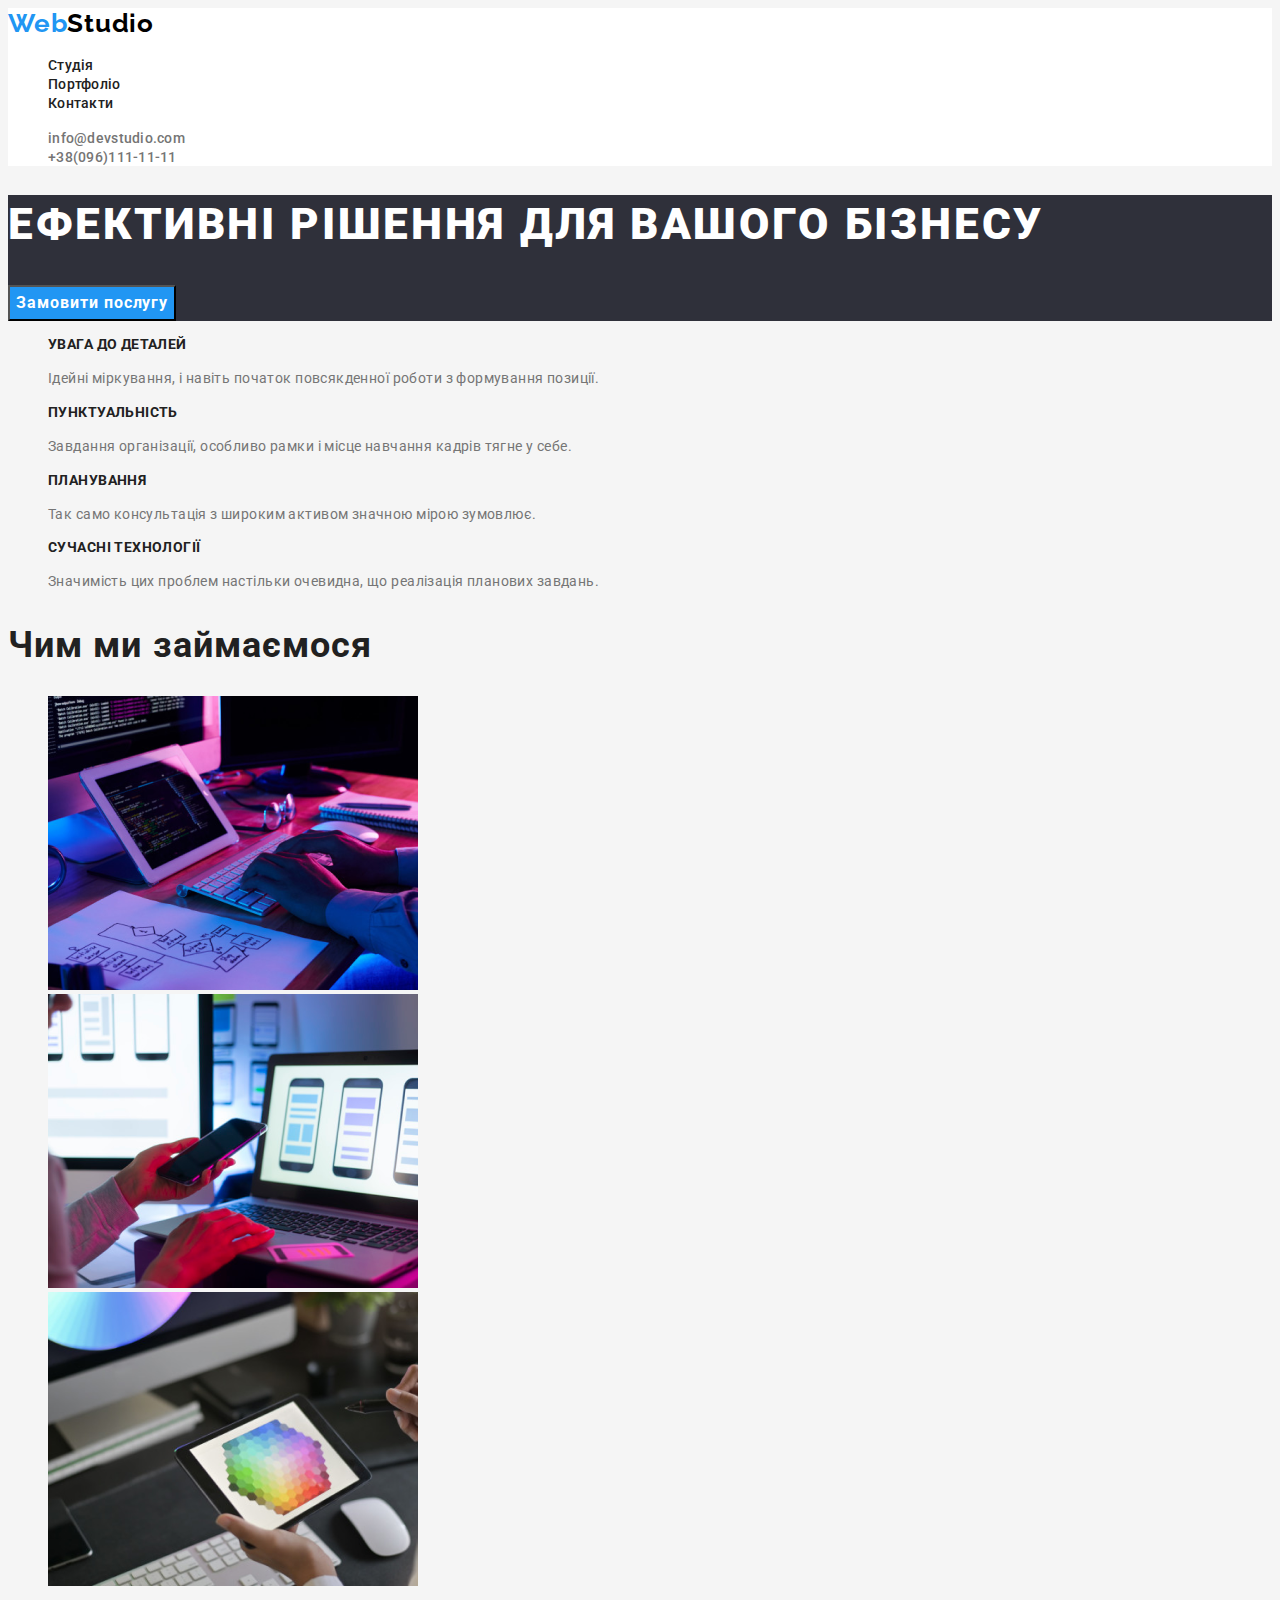
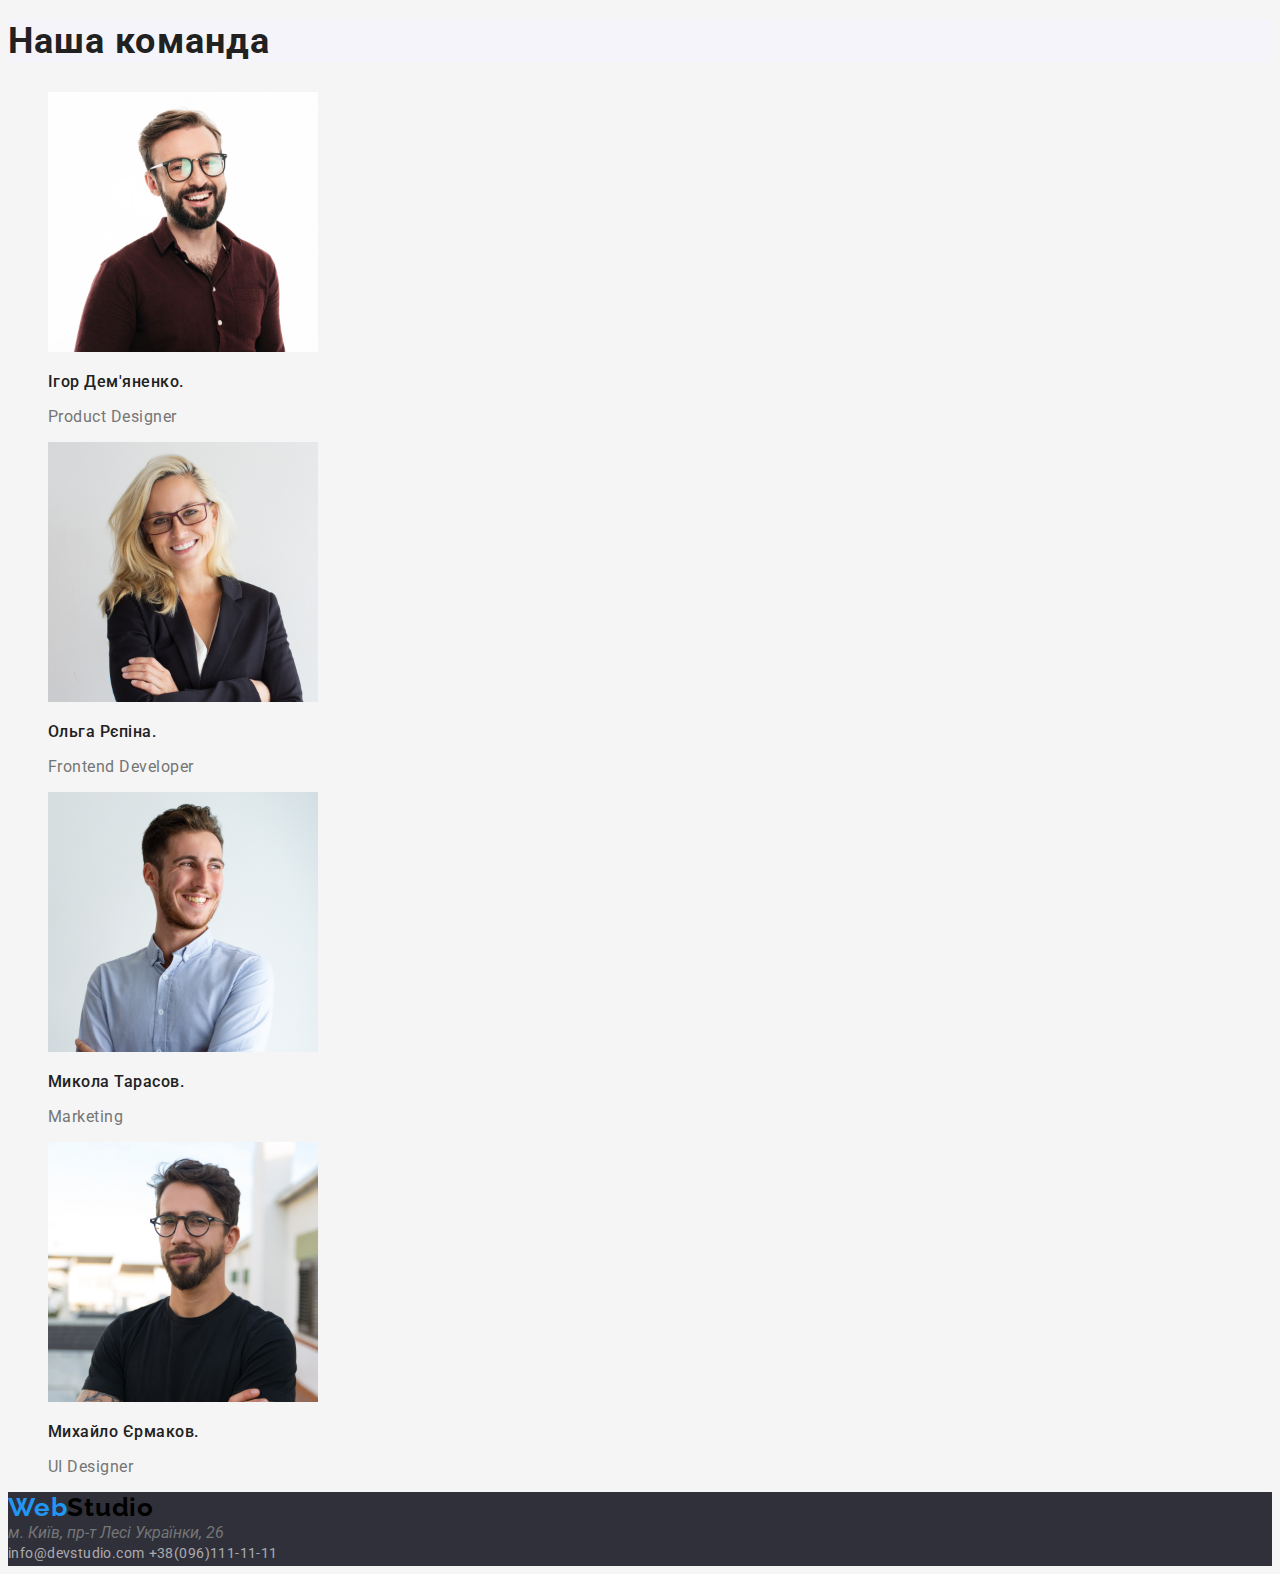
==== index.html @ 114ff6ca "clone goit-markup-hw-02" ====
<!DOCTYPE html> 
<html lang="uk">  
    <head> 
        <meta charset="UTF-8">
        <meta http-equiv="X-UA-Compatible" content="IE=edge">
        <meta name="viewport" content="width=device-width, initial-scale=1.0">
        <title>goit-markup-hw-01</title>
        <link href="https://fonts.googleapis.com/css2?family=Raleway:wght@700&display=swap" rel="stylesheet">
        <link href="https://fonts.googleapis.com/css2?family=Roboto:wght@400;500;700;900&display=swap" rel="stylesheet">
        <link rel="stylesheet" href="./css/styles.css">
    </head>  
    <body>
        <header class="page-header">
            <a class="logo" href="/"> 
                <span class="accent">Web</span>Studio
            </a>

            <nav>
             <ul class="site-nav list">
                <li><a href="./index.html" class="link">Студія</a> </li>
                <li><a href="./portfolio.html" class="link">Портфоліо</a> </li>
                <li><a href="" class="link">Контакти</a> </li>
            </ul>
            </nav>
            <ul class="address list">
                <li><a href="mailto:info@devstudio.com" class="link">info@devstudio.com</a></li>
                <li><a href="tel:+380961111111" class="link">+38(096)111-11-11</a></li>
            </ul>
        </header>
        <main>
            <div>
            <section class="hero">
                <h1 class="hero-title">Ефективні рішення для вашого бізнесу</h1>
                <button class="button" type="button">Замовити послугу</button>
            </section>
            </div>
            <section class="section">
                <ul>
                     <li>
                        <h3 class="section-title">УВАГА ДО ДЕТАЛЕЙ</h3>
                        <p class="section-paragraph">Ідейні міркування, і навіть початок повсякденної роботи з формування позиції.</p>
                    </li>
                    <li>
                        <h3 class="section-title">ПУНКТУАЛЬНІСТЬ</h3>
                        <p class="section-paragraph">Завдання організації, особливо рамки і місце навчання кадрів тягне у себе.</p>
                    </li>
                    <li>
                        <h3 class="section-title">ПЛАНУВАННЯ</h3>
                        <p class="section-paragraph">Так само консультація з широким активом значною мірою зумовлює.</p>
                    </li>
                    <li>
                        <h3 class="section-title">СУЧАСНІ ТЕХНОЛОГІЇ</h3>
                        <p class="section-paragraph">Значимість цих проблем настільки очевидна, що реалізація планових завдань.</p>
                    </li>
                </ul>
                </section>
                <section>
                <h2 class="section-job">Чим ми займаємося</h2>
                <ul>
                    <li>                  
                        <img
                        src="./images/backend.png"
                        alt="робота backend розробника"
                        width="370"
                        />
                    </li>
                    <li>                  
                        <img
                        src="./images/frontend.png"
                        alt="робота frontend розробника"
                        width="370"
                        />
                    </li>
                    <li>                  
                        <img
                        src="./images/Designer.png"
                        alt="робота UI Designer розробника"
                        width="370"
                        />
                    </li>
                </ul>
                </section>
            <section>
                <h2 class="section-team">Наша команда</h2>
                <ul>
                    <li>
                        <img
                        src="./images/photo1.jpg"
                        alt="Ігор Дем'яненко. Product Designer"
                        width="270"
                        />
                        <h3 class="section-name">Ігор Дем'яненко.</h3>
                        <p class="section-profession">Product Designer</p>
                    </li>
                    <li>                    
                        <img
                        src="./images/photo2.jpg"
                        alt="Ольга Рєпіна. Frontend Developer"
                        width="270"
                        />
                        <h3 class="section-name">Ольга Рєпіна.</h3>
                        <p class="section-profession">Frontend Developer</p>                        
                    </li>
                    <li>                        
                        <img
                        src="./images/photo3.jpg"
                        alt="Микола Тарасов. Marketing"
                        width="270"
                        />
                        <h3 class="section-name">Микола Тарасов.</h3>
                        <p class="section-profession">Marketing</p>                        
                    </li>
                    <li>                        
                        <img
                        src="./images/photo4.jpg"
                        alt="Михайло Єрмаков. UI Designer"
                        width="270"
                        />
                        <h3 class="section-name">Михайло Єрмаков.</h3>
                        <p class="section-profession">UI Designer</p>                        
                    </li>
                </ul>
            </section>
        </main>
        <footer>
            <a class="logo" href="/"> 
                <span class="accent">Web</span>Studio
            </a>
            <address class="footer-address">
                м. Київ, пр-т Лесі Українки, 26
            </address>
              <address class="address-email-tel">
                <a href="mailto:info@devstudio.com" class="link">info@devstudio.com</a>
                <a href="tel:+380961111111" class="link">+38(096)111-11-11</a>
              </address>
        </footer>
    </body>
    </html>
---- css/styles.css ----
/* колір фону #F5F5F5!*/
/* header top line bg #FFFFFF! */
/* section bg ефективні рішення #2F303A */
/* section bg наша команда #F5F4FA */
/* футер bg #2F303A */
/* колір основного тексту #757575! */
/*другорядний колір тексту #212121*/
/* акцент #2196F3 */
/* address: телефон і e-mail rgba(255, 255, 255, 0.6) */

:root {
    --primary-background-color: #F5F5F5;
    --primary-white-color: #FFFFFF;
    --primary-text-color: #757575;
    --title-text-color: #212121;
    --accent-color: #2196F3;
    --primary-logo-color: #000000; 
}

body {
    background: var(--primary-background-color);
    color: var(--primary-text-color);
    font-family: Roboto, sans-serif;
}

ul {
    list-style: none;
}

/* HEADER */
.page-header {
    background-color: var(--primary-white-color);
}

.logo {
   text-decoration: none;
   color: var(--primary-logo-color);
   font-family: Raleway, sans-serif; 
   font-weight: 700;
   font-size: 26px;
   line-height: 1.19;
   letter-spacing: 0.03em;
}

.accent {
    color: var(--accent-color);
}

/* Site-nav */
.site-nav a {
    text-decoration: none;
    color: var(--title-text-color);
    font-weight: 500;
    font-size: 14px;
    line-height: 1.14em;
    letter-spacing: 0.02em;
}

.site-nav .link:hover,
.site-nav .link:focus {
    color: var(--accent-color);
}

/* address header*/
.address a {
    text-decoration: none;
    color: var(--primary-text-color);
    font-weight: 500;
    font-size: 14px;
    line-height: 1.14;
    letter-spacing: 0.02em;
}
.address .link:hover,
.address .link:focus {
    color: var(--accent-color);
}

 /*HERO */
.hero {
    background-color: #2F303A;
    color: var(--primary-white-color);
   }

.hero-title {
    text-transform: uppercase;
    font-weight: 900;
    font-size: 44px;
    line-height: 1.36;
    letter-spacing: 0.06em;
}

/* BUTTON */
.button {
    background-color: var(--accent-color);
    color: var(--primary-white-color);
    font-family: inherit;
    font-weight: 700;
    font-size: 16px;
    line-height: 1.88;
    letter-spacing: 0.06em;
}

.section-title {
   color: var(--title-text-color);
   font-family: Roboto;
   font-weight: 700;
   font-size: 14px;
   line-height: 1.14;
   letter-spacing: 0.03em;
}

.section-paragraph {
font-weight: 400;
font-size: 14px;
line-height: 1.71;
letter-spacing: 0.03em;
}

.section-job {
    color: var(--title-text-color);
    background-color: var(--primary-background-color);
    font-weight: 700;
    font-size: 36px;
    line-height: 1.17;
    letter-spacing: 0.03em;
}

.section-team {
background-color: #F5F4FA;
color: var(--title-text-color);
font-weight: 700;
font-size: 36px;
line-height: 1.17;
letter-spacing: 0.03em;
}

.section-name {
color: var(--title-text-color);
font-weight: 500;
font-size: 16px;
line-height: 1.19;
letter-spacing: 0.03em;
}

.section-profession {
font-weight: 400;
font-size: 16px;
line-height: 1.19;
letter-spacing: 0.03em;
}

/* footer*/
footer {
    background-color: #2F303A;
}

.logo-footer {
text-decoration: none;
color: var(--primary-white-color);
font-family: 'Raleway';
font-style: normal;
font-weight: 700;
font-size: 26px;
line-height: 1.19;
letter-spacing: 0.03em;
}

.address-footer {
text-decoration: none;
color: var(--primary-white-color);
font-family: 'Roboto';
font-style: normal;
font-weight: 400;
font-size: 14px;
line-height: 1.71;
letter-spacing: 0.03em;
}

.address-email-tel a {
color: rgba(255, 255, 255, 0.6);
text-decoration: none;
font-family: 'Roboto';
font-style: normal;
font-weight: 400;
font-size: 14px;
line-height: 1.71;
letter-spacing: 0.03em;
}



.address-email-tel .link:hover,
.address-email-tel .link:focus {
    color: var(--accent-color);
}

button {
color: var(--title-text-color);
font-family: 'Roboto';
font-style: normal;
font-weight: 500;
font-size: 16px;
line-height: 1.62;
letter-spacing: 0.03em;
}

.filter .link:hover,
.filter .link:focus {
    background-color: var(--accent-color);
    color: var(--primary-white-color);
}

.pages-name {
color: var(--title-text-color);
font-weight: 700;
font-size: 18px;
line-height: 2;
letter-spacing: 0.06em;
}

.pages-info {
font-weight: 400;
font-size: 16px;
line-height: 1.88;
letter-spacing: 0.03em;
}
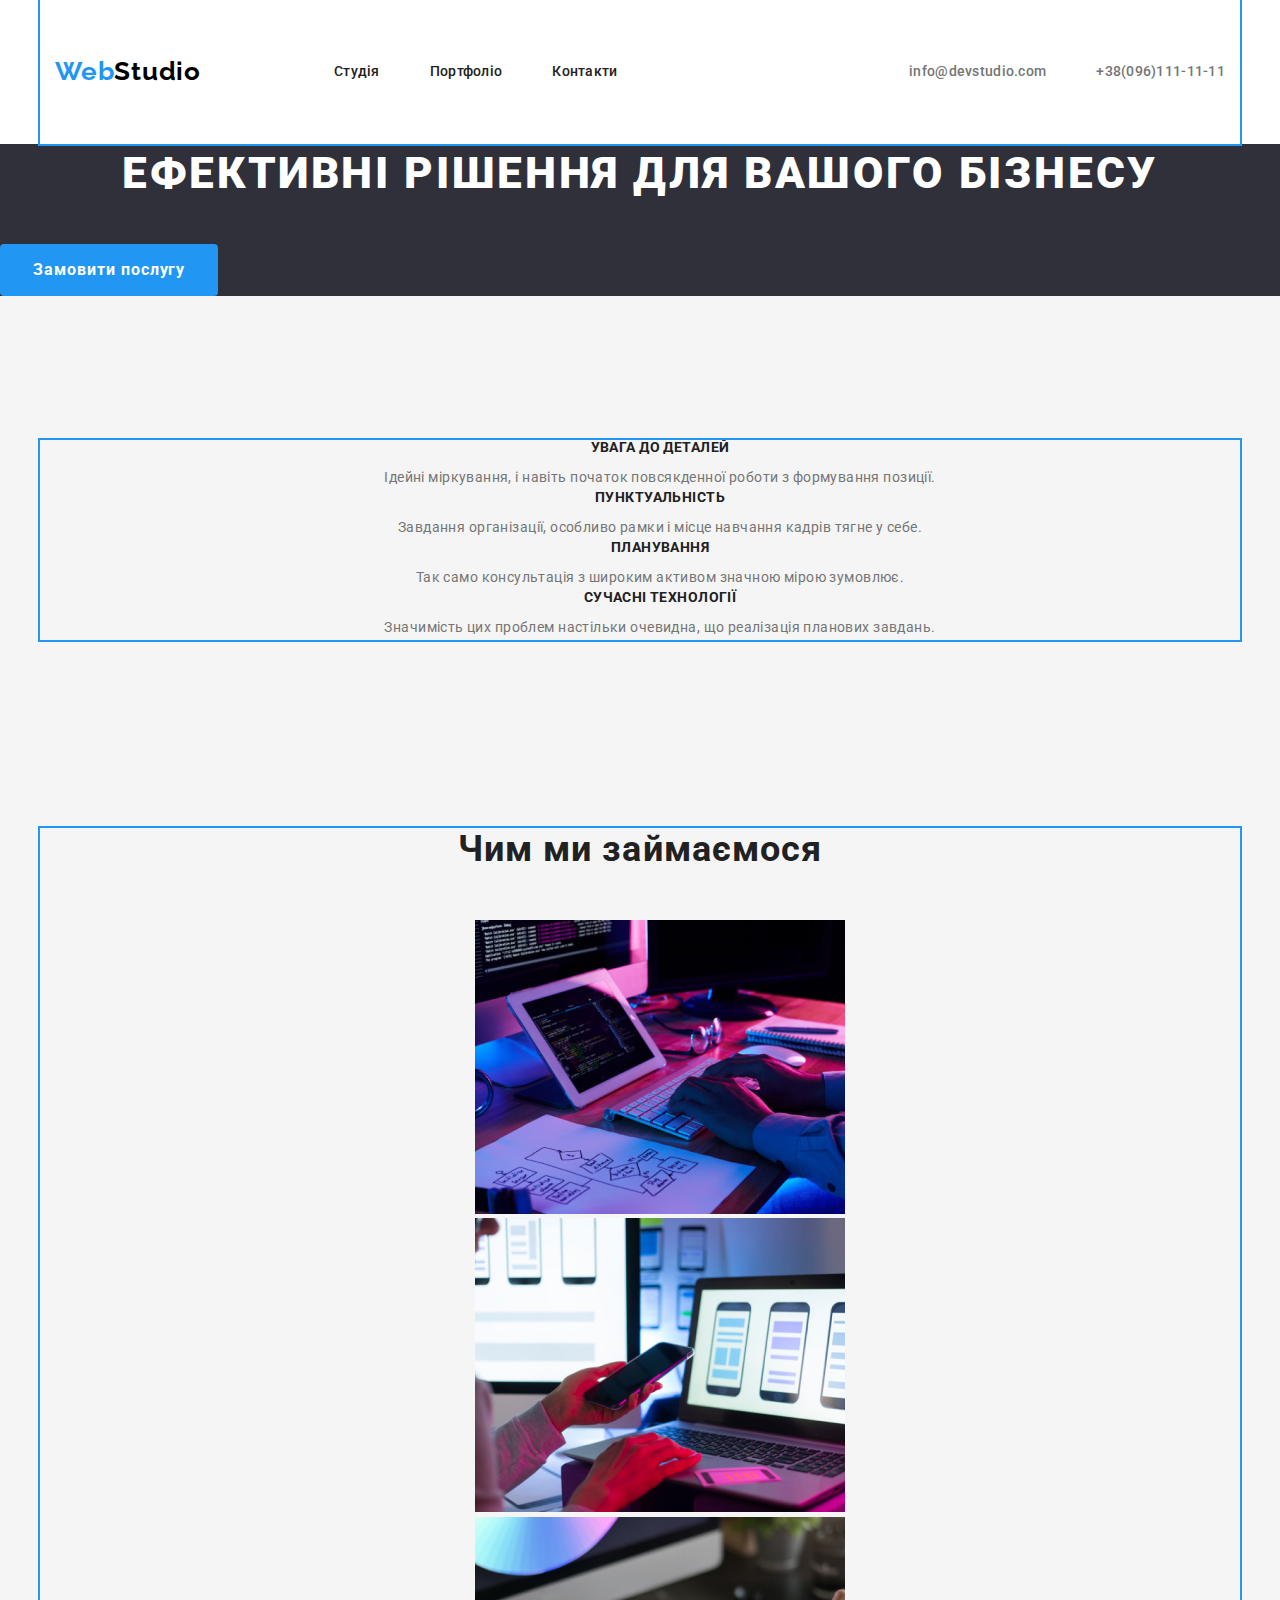
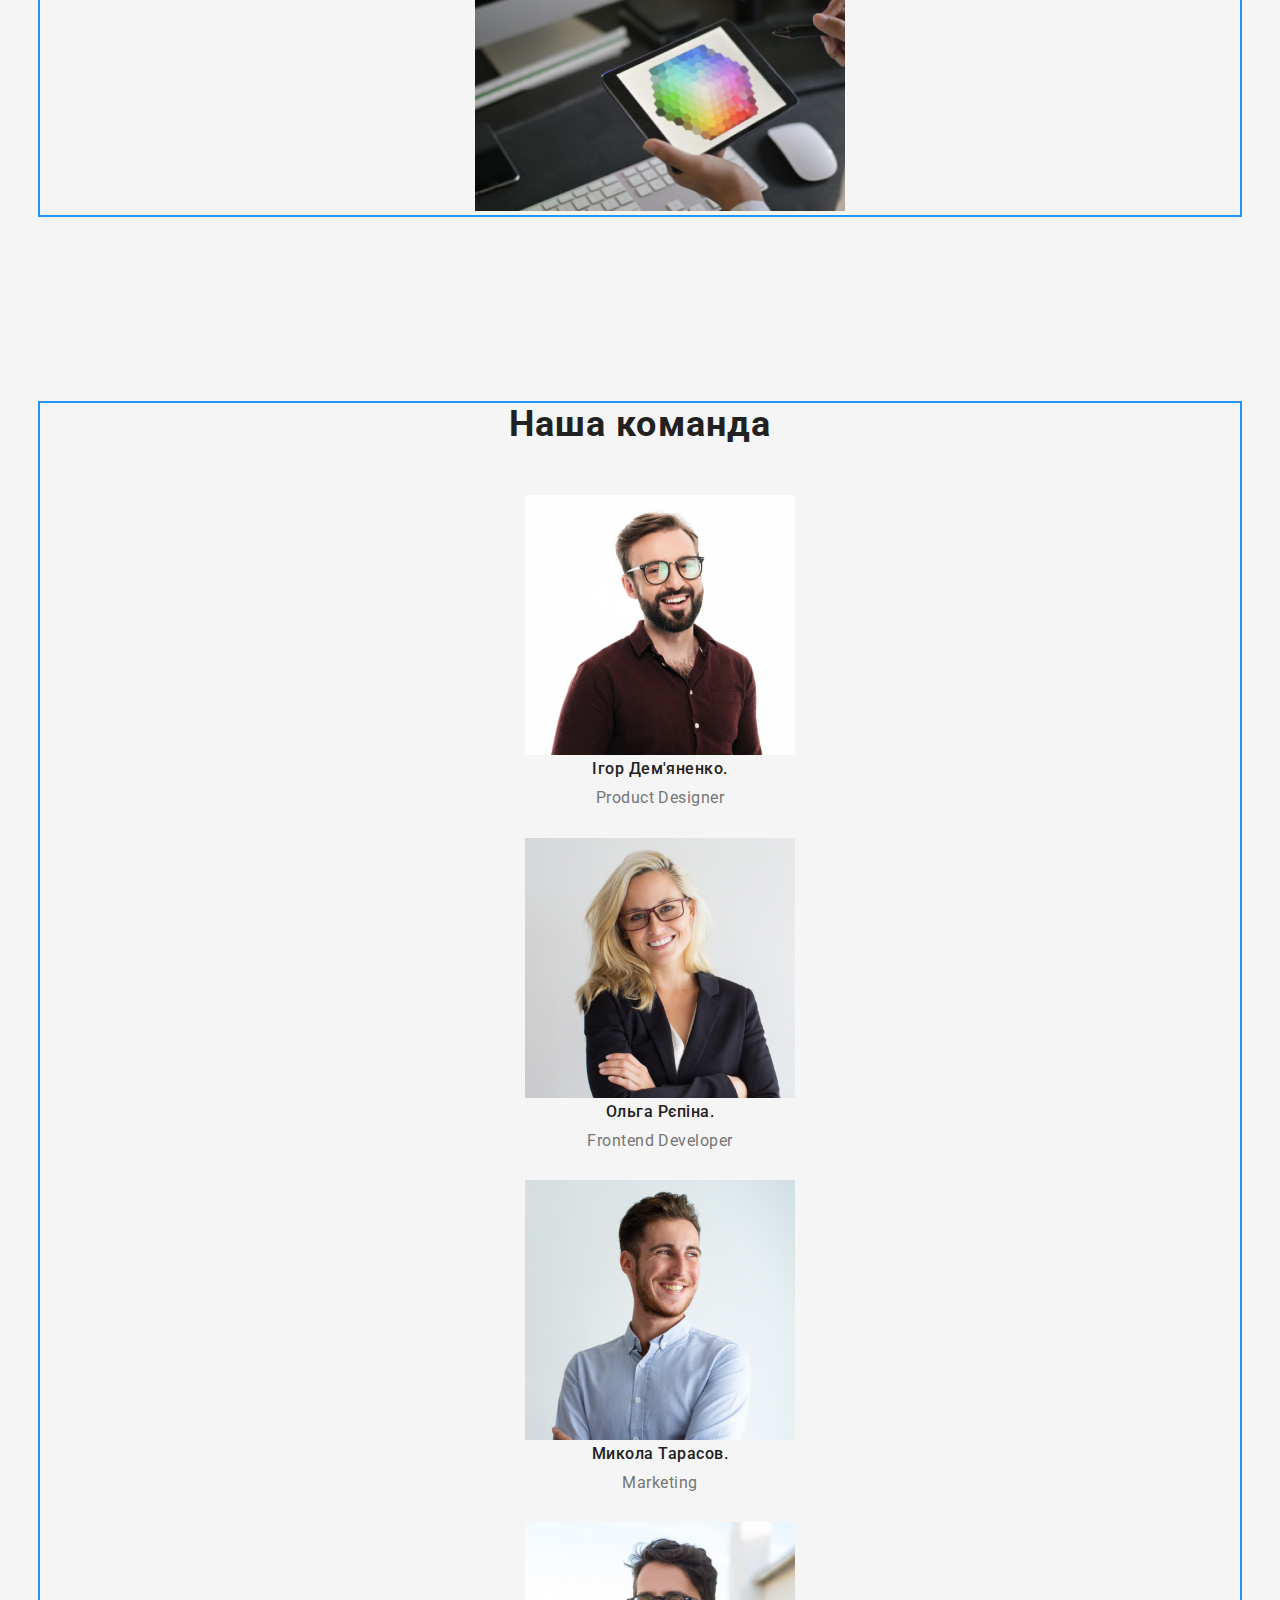
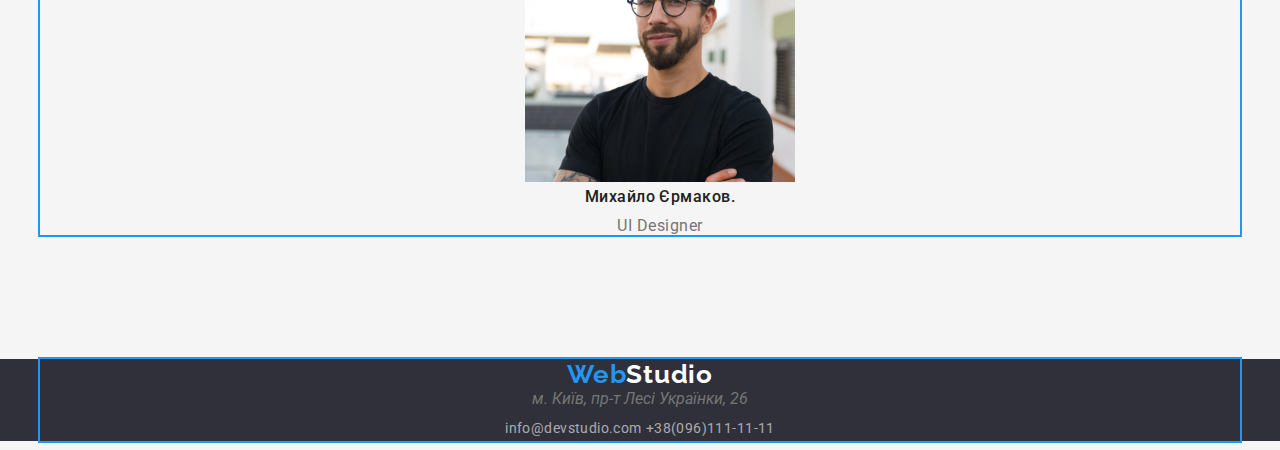
==== commit 7b19a35f: "flex" ====
--- a/index.html
+++ b/index.html
@@ -5,36 +5,39 @@
         <meta http-equiv="X-UA-Compatible" content="IE=edge">
         <meta name="viewport" content="width=device-width, initial-scale=1.0">
         <title>goit-markup-hw-01</title>
-        <link href="https://fonts.googleapis.com/css2?family=Raleway:wght@700&display=swap" rel="stylesheet">
-        <link href="https://fonts.googleapis.com/css2?family=Roboto:wght@400;500;700;900&display=swap" rel="stylesheet">
-        <link rel="stylesheet" href="./css/styles.css">
+        <link href="https://fonts.googleapis.com/css2?family=Raleway:wght@700&display=swap" rel="stylesheet" />
+        <link href="https://fonts.googleapis.com/css2?family=Roboto:wght@400;500;700;900&display=swap" rel="stylesheet" />
+        <link href="https://cdnjs.cloudflare.com/ajax/libs/modern-normalize/1.1.0/modern-normalize.min.css" rel="stylesheet" />
+        <link rel="stylesheet" href="./css/styles.css" />
     </head>  
     <body>
         <header class="page-header">
-            <a class="logo" href="/"> 
+            <div class="conteiner main-nav">
+            <a class="logo-header" href="/"> 
                 <span class="accent">Web</span>Studio
             </a>
-
             <nav>
              <ul class="site-nav list">
-                <li><a href="./index.html" class="link">Студія</a> </li>
-                <li><a href="./portfolio.html" class="link">Портфоліо</a> </li>
-                <li><a href="" class="link">Контакти</a> </li>
+                <li class="item"><a href="./index.html" class="link">Студія</a> </li>
+                <li class="item"><a href="./portfolio.html" class="link">Портфоліо</a> </li>
+                <li class="item"><a href="" class="link">Контакти</a> </li>
             </ul>
             </nav>
             <ul class="address list">
-                <li><a href="mailto:info@devstudio.com" class="link">info@devstudio.com</a></li>
-                <li><a href="tel:+380961111111" class="link">+38(096)111-11-11</a></li>
+                <li class="item"><a href="mailto:info@devstudio.com" class="link">info@devstudio.com</a></li>
+                <li class="item"><a href="tel:+380961111111" class="link">+38(096)111-11-11</a></li>
             </ul>
+            </div>
         </header>
         <main>
-            <div>
-            <section class="hero">
+            <div class="hero">
+            <section>
                 <h1 class="hero-title">Ефективні рішення для вашого бізнесу</h1>
                 <button class="button" type="button">Замовити послугу</button>
             </section>
             </div>
             <section class="section">
+                <div class="conteiner">
                 <ul>
                      <li>
                         <h3 class="section-title">УВАГА ДО ДЕТАЛЕЙ</h3>
@@ -52,11 +55,13 @@
                         <h3 class="section-title">СУЧАСНІ ТЕХНОЛОГІЇ</h3>
                         <p class="section-paragraph">Значимість цих проблем настільки очевидна, що реалізація планових завдань.</p>
                     </li>
+                </div>
                 </ul>
                 </section>
-                <section>
+                <section class="section">
+                <div class="conteiner">
                 <h2 class="section-job">Чим ми займаємося</h2>
-                <ul>
+                <ul class="images list">
                     <li>                  
                         <img
                         src="./images/backend.png"
@@ -79,11 +84,13 @@
                         />
                     </li>
                 </ul>
+                </div>
                 </section>
-            <section>
+            <section class="section">
+                <div class="conteiner">
                 <h2 class="section-team">Наша команда</h2>
-                <ul>
-                    <li>
+                <ul class="photo-list">
+                    <li class="item">
                         <img
                         src="./images/photo1.jpg"
                         alt="Ігор Дем'яненко. Product Designer"
@@ -92,7 +99,7 @@
                         <h3 class="section-name">Ігор Дем'яненко.</h3>
                         <p class="section-profession">Product Designer</p>
                     </li>
-                    <li>                    
+                    <li class="item">                    
                         <img
                         src="./images/photo2.jpg"
                         alt="Ольга Рєпіна. Frontend Developer"
@@ -101,7 +108,7 @@
                         <h3 class="section-name">Ольга Рєпіна.</h3>
                         <p class="section-profession">Frontend Developer</p>                        
                     </li>
-                    <li>                        
+                    <li class="item">                        
                         <img
                         src="./images/photo3.jpg"
                         alt="Микола Тарасов. Marketing"
@@ -110,7 +117,7 @@
                         <h3 class="section-name">Микола Тарасов.</h3>
                         <p class="section-profession">Marketing</p>                        
                     </li>
-                    <li>                        
+                    <li class="item">                        
                         <img
                         src="./images/photo4.jpg"
                         alt="Михайло Єрмаков. UI Designer"
@@ -120,10 +127,12 @@
                         <p class="section-profession">UI Designer</p>                        
                     </li>
                 </ul>
+                </div>
             </section>
         </main>
         <footer>
-            <a class="logo" href="/"> 
+            <div class="conteiner">
+            <a class="logo-footer" href="/"> 
                 <span class="accent">Web</span>Studio
             </a>
             <address class="footer-address">
@@ -133,6 +142,7 @@
                 <a href="mailto:info@devstudio.com" class="link">info@devstudio.com</a>
                 <a href="tel:+380961111111" class="link">+38(096)111-11-11</a>
               </address>
+            </div>
         </footer>
     </body>
     </html>
--- a/css/styles.css
+++ b/css/styles.css
@@ -9,132 +9,232 @@
 /* address: телефон і e-mail rgba(255, 255, 255, 0.6) */
 
 :root {
-    --primary-background-color: #F5F5F5;
-    --primary-white-color: #FFFFFF;
-    --primary-text-color: #757575;
-    --title-text-color: #212121;
-    --accent-color: #2196F3;
-    --primary-logo-color: #000000; 
+--primary-background-color: #F5F5F5;
+--primary-white-color: #FFFFFF;
+--primary-text-color: #757575;
+--title-text-color: #212121;
+--accent-color: #2196F3;
+--primary-logo-color: #000000; 
+}
+
+html {
+box-sizing: border-box;
+}
+
+*,
+*::before,
+*::after {
+box-sizing: inherit;
 }
 
 body {
-    background: var(--primary-background-color);
-    color: var(--primary-text-color);
-    font-family: Roboto, sans-serif;
+background: var(--primary-background-color);
+color: var(--primary-text-color);
+font-family: Roboto, sans-serif;
 }
 
 ul {
     list-style: none;
-}
+    margin-top: 0;
+    margin-bottom: 0;
+    }
+    
+
+.conteiner {
+margin-left: auto;
+margin-right: auto;
+padding-left: 15px;
+padding-right: 15px;
+width: 1200px;
+text-align: center;
+outline: 2px solid #2196F3;
+}
+
 
 /* HEADER */
 .page-header {
-    background-color: var(--primary-white-color);
-}
-
-.logo {
-   text-decoration: none;
-   color: var(--primary-logo-color);
-   font-family: Raleway, sans-serif; 
-   font-weight: 700;
-   font-size: 26px;
-   line-height: 1.19;
-   letter-spacing: 0.03em;
+background-color: var(--primary-white-color);
+}
+
+.logo-header {
+margin-top: 24px;
+margin-bottom: 25px;
+text-decoration: none;
+color: var(--primary-logo-color);
+font-family: Raleway, sans-serif; 
+font-weight: 700;
+font-size: 26px;
+line-height: 1.19;
+letter-spacing: 0.03em;
 }
 
 .accent {
-    color: var(--accent-color);
+color: var(--accent-color);
 }
 
 /* Site-nav */
+
+.site-nav{
+    display: flex;
+    margin-left: 93px;
+}
+
+.site-nav .item:not( :last-child) {
+    margin-right:50px;
+}
+
 .site-nav a {
-    text-decoration: none;
-    color: var(--title-text-color);
-    font-weight: 500;
-    font-size: 14px;
-    line-height: 1.14em;
-    letter-spacing: 0.02em;
+    display:block;
+padding-top: 32px;
+padding-bottom: 32px;
+
+color: var(--title-text-color);
+font-weight: 500;
+font-size: 14px;
+line-height: 1.14em;
+letter-spacing: 0.02em;
+text-decoration: none;
 }
 
 .site-nav .link:hover,
 .site-nav .link:focus {
-    color: var(--accent-color);
-}
+color: var(--accent-color);
+}
+
+.main-nav {
+    display: flex;
+    align-items: center;
+    /*justify-content: space-around;*/
+}
+
 
 /* address header*/
+.address {
+    display:flex;
+    margin-left: auto;
+}
+
+.address .item:not( :last-child) {
+    margin-right:50px;
+}
+
 .address a {
-    text-decoration: none;
-    color: var(--primary-text-color);
-    font-weight: 500;
-    font-size: 14px;
-    line-height: 1.14;
-    letter-spacing: 0.02em;
-}
+    display:block;
+padding-top: 32px;
+padding-bottom: 32px;
+}
+
+.address a {
+margin-top: 32px;
+margin-bottom: 32px;
+text-decoration: none;
+color: var(--primary-text-color);
+font-weight: 500;
+font-size: 14px;
+line-height: 1.14;
+letter-spacing: 0.02em;
+}
+
 .address .link:hover,
 .address .link:focus {
-    color: var(--accent-color);
+color: var(--accent-color);
 }
 
  /*HERO */
 .hero {
-    background-color: #2F303A;
-    color: var(--primary-white-color);
+background-color: #2F303A;
+color: var(--primary-white-color);
+text-align: center;
    }
 
 .hero-title {
-    text-transform: uppercase;
-    font-weight: 900;
-    font-size: 44px;
-    line-height: 1.36;
-    letter-spacing: 0.06em;
-}
+margin-top: 0;
+margin-bottom: 40px;
+text-transform: uppercase;
+font-weight: 900;
+font-size: 44px;
+line-height: 1.36;
+letter-spacing: 0.06em;
+align-items: center;
+text-align: center;
+    /*outline: 2px solid tomato;*/
+   }
 
 /* BUTTON */
 .button {
-    background-color: var(--accent-color);
-    color: var(--primary-white-color);
-    font-family: inherit;
-    font-weight: 700;
-    font-size: 16px;
-    line-height: 1.88;
-    letter-spacing: 0.06em;
-}
+display: flex;
+border: 1px solid transparent;
+border-radius: 4px;
+padding: 10.14px 32.04px;
+min-width: 216px;
+        
+background-color: var(--accent-color);
+color: var(--primary-white-color);
+font-family: inherit;
+font-weight: 700;
+font-size: 16px;
+line-height: 1.88;
+letter-spacing: 0.06em;
+         
+}
+
+.section {
+padding-top: 94px;
+padding-bottom: 94px;
+    }
 
 .section-title {
-   color: var(--title-text-color);
-   font-family: Roboto;
-   font-weight: 700;
-   font-size: 14px;
-   line-height: 1.14;
-   letter-spacing: 0.03em;
-}
+margin-top: 0;
+margin-bottom: 10px;
+color: var(--title-text-color);
+font-family: Roboto;
+font-weight: 700;
+font-size: 14px;
+line-height: 1.14;
+letter-spacing: 0.03em;
+    }
 
 .section-paragraph {
+margin-top: 0;
+margin-bottom: 0;
 font-weight: 400;
 font-size: 14px;
 line-height: 1.71;
 letter-spacing: 0.03em;
-}
+    }
+
 
 .section-job {
-    color: var(--title-text-color);
-    background-color: var(--primary-background-color);
-    font-weight: 700;
-    font-size: 36px;
-    line-height: 1.17;
-    letter-spacing: 0.03em;
-}
-
-.section-team {
-background-color: #F5F4FA;
-color: var(--title-text-color);
+margin-top: 0;
+margin-bottom: 50px;
+color: var(--title-text-color);
+/*background-color: var(--primary-background-color);*/
 font-weight: 700;
 font-size: 36px;
 line-height: 1.17;
 letter-spacing: 0.03em;
+    }
+
+
+.section-team {
+margin-top: 0;
+margin-bottom: 50px;
+/*background-color: #F5F4FA;*/
+color: var(--title-text-color);
+font-weight: 700;
+font-size: 36px;
+line-height: 1.17;
+letter-spacing: 0.03em;
+}
+
+.photo-list > .item{
+margin-top: 0;
+margin-bottom: 30px;
 }
 
 .section-name {
+margin-top: 0;
+margin-bottom: 10px;
 color: var(--title-text-color);
 font-weight: 500;
 font-size: 16px;
@@ -143,6 +243,8 @@
 }
 
 .section-profession {
+margin-top: 0;
+margin-bottom: 30px;
 font-weight: 400;
 font-size: 16px;
 line-height: 1.19;
@@ -151,10 +253,12 @@
 
 /* footer*/
 footer {
-    background-color: #2F303A;
+     background-color: #2F303A;
 }
 
 .logo-footer {
+margin-top: 60px;
+margin-bottom: 20px;
 text-decoration: none;
 color: var(--primary-white-color);
 font-family: 'Raleway';
@@ -165,6 +269,11 @@
 letter-spacing: 0.03em;
 }
 
+address {
+margin-top: 0;
+margin-bottom: 9px;
+}
+
 .address-footer {
 text-decoration: none;
 color: var(--primary-white-color);
@@ -186,7 +295,6 @@
 line-height: 1.71;
 letter-spacing: 0.03em;
 }
-
 
 
 .address-email-tel .link:hover,
@@ -194,7 +302,40 @@
     color: var(--accent-color);
 }
 
+/*Portfolio*/
+
+.section-portfolio{
+    padding-top: 0;
+    padding-bottom: 0;
+}
+
+.filter{
+margin-top: 0;
+margin-bottom: 0;
+background-color: tomato;
+}
+
+.pages{
+    display: flex;
+    flex-wrap: wrap;
+
+margin-top: 0;
+margin-bottom: 0;
+background-color: #2196F3;
+}
+
+.pages .item{
+    width: 370px;
+}
+
+.pages .item:nth-child(3n){
+    /*margin-right: 0;*/
+    margin-left: 0;
+}
+
 button {
+margin-top: 0px;
+margin-bottom: 50px;   
 color: var(--title-text-color);
 font-family: 'Roboto';
 font-style: normal;
@@ -206,11 +347,13 @@
 
 .filter .link:hover,
 .filter .link:focus {
-    background-color: var(--accent-color);
-    color: var(--primary-white-color);
+background-color: var(--accent-color);
+color: var(--primary-white-color);
 }
 
 .pages-name {
+margin-top: 0px;
+margin-bottom: 4px;  
 color: var(--title-text-color);
 font-weight: 700;
 font-size: 18px;
@@ -219,6 +362,8 @@
 }
 
 .pages-info {
+margin-top: 0px;
+margin-bottom: 0px;  
 font-weight: 400;
 font-size: 16px;
 line-height: 1.88;
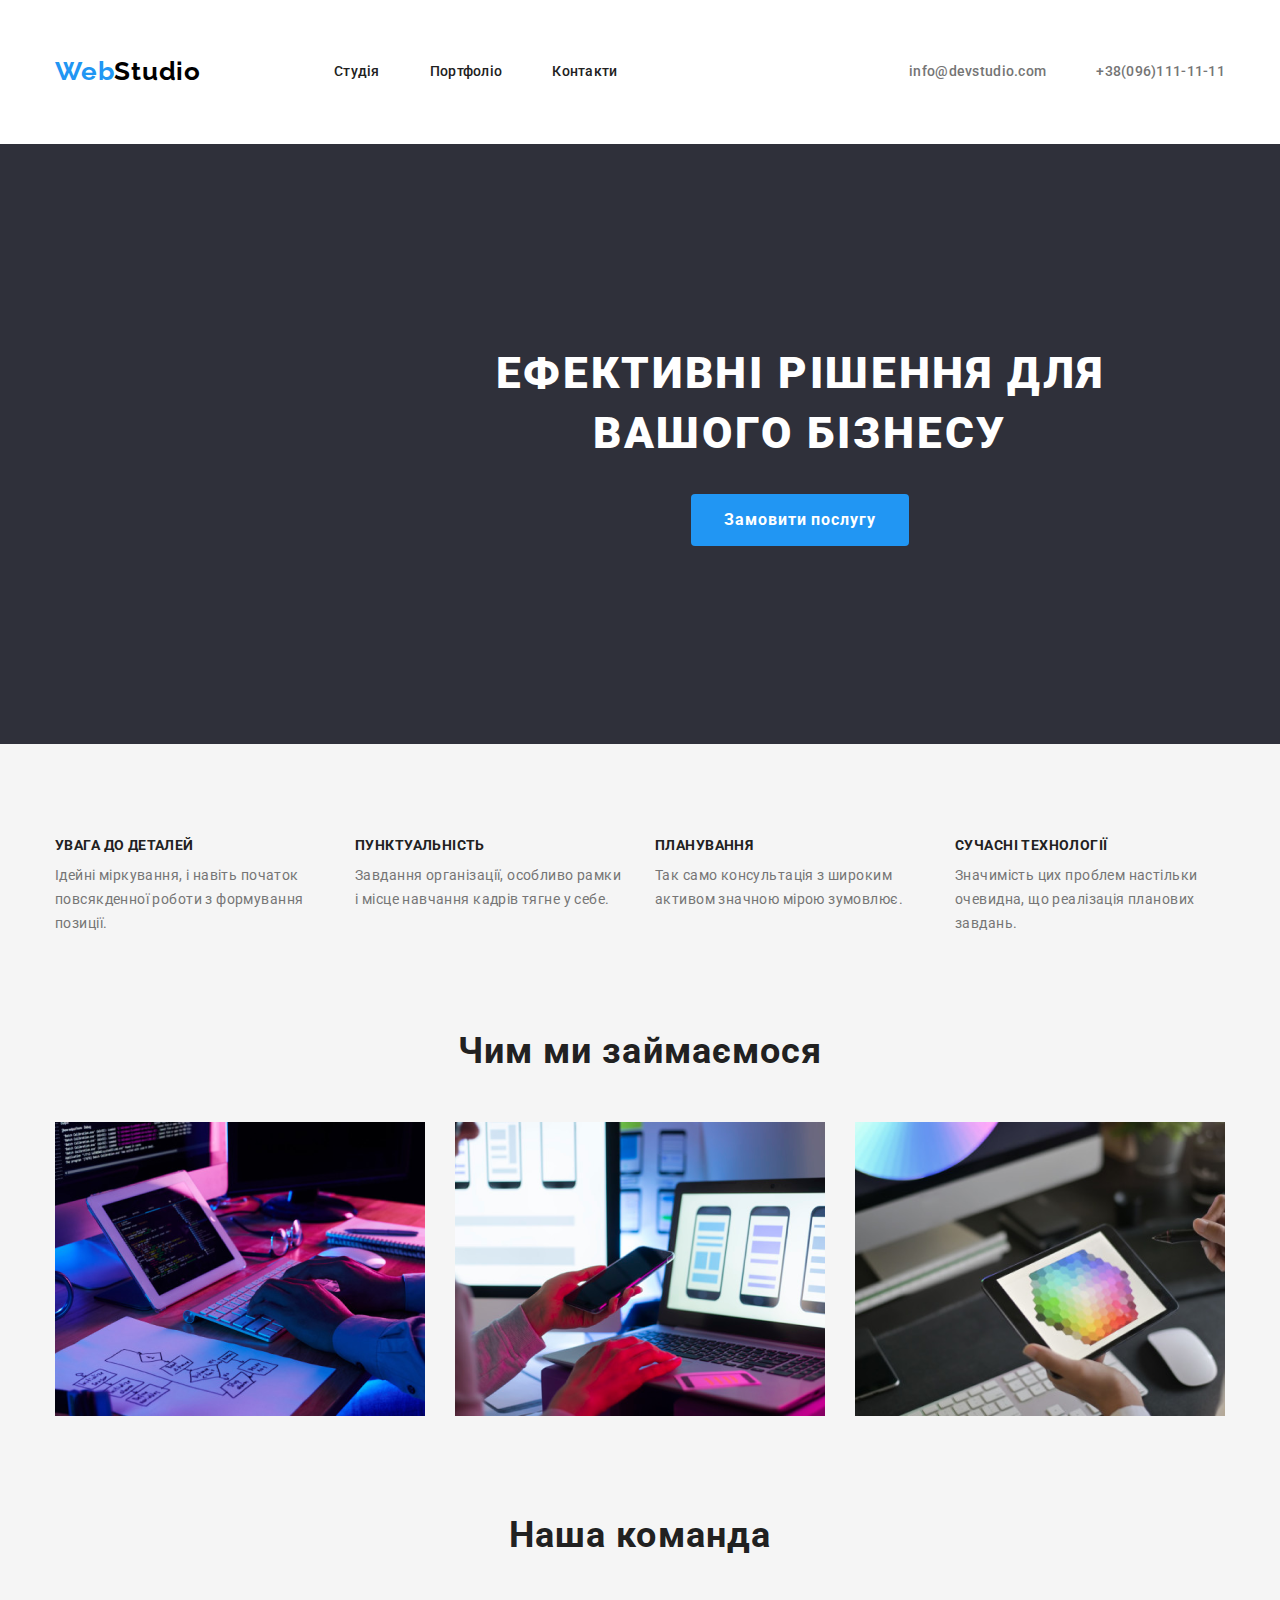
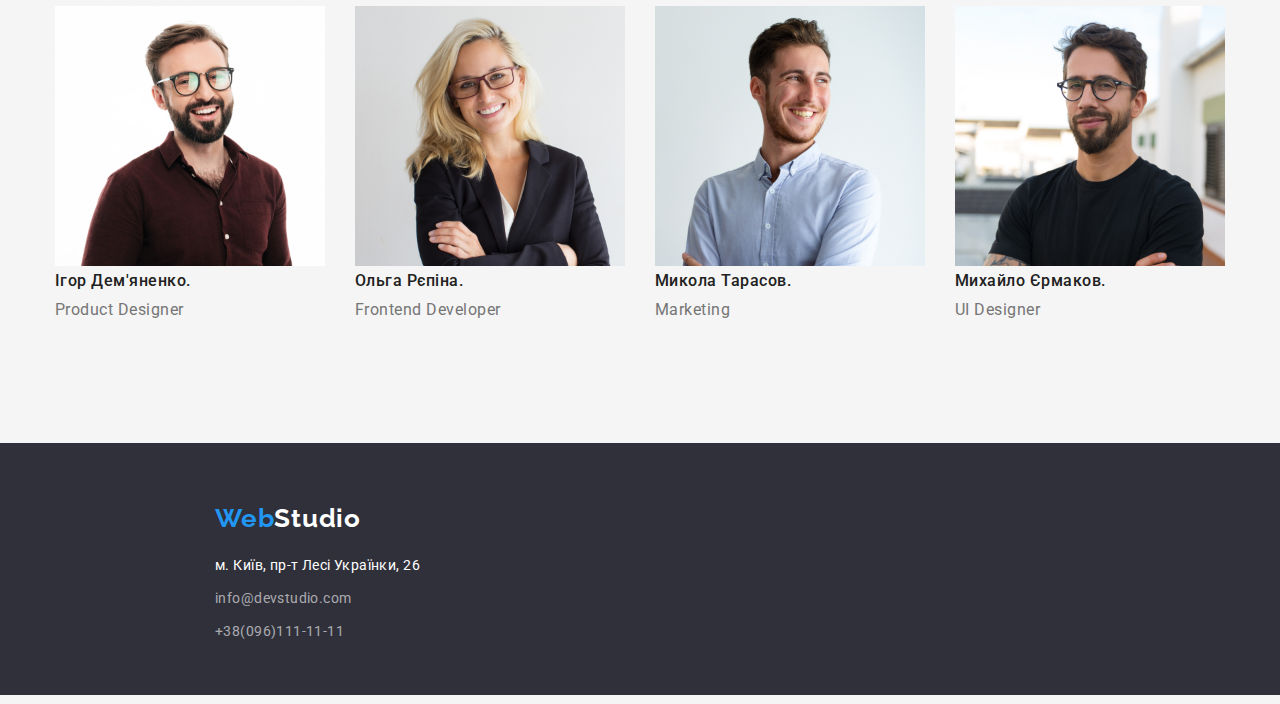
==== commit 4f26493e: "first page" ====
--- a/index.html
+++ b/index.html
@@ -32,26 +32,26 @@
         <main>
             <div class="hero">
             <section>
-                <h1 class="hero-title">Ефективні рішення для вашого бізнесу</h1>
+                <h1 class="hero-title">Ефективні рішення для<br> вашого бізнесу</h1>
                 <button class="button" type="button">Замовити послугу</button>
             </section>
             </div>
             <section class="section">
                 <div class="conteiner">
-                <ul>
-                     <li>
+                <ul class="features list">
+                     <li class="features-text">
                         <h3 class="section-title">УВАГА ДО ДЕТАЛЕЙ</h3>
                         <p class="section-paragraph">Ідейні міркування, і навіть початок повсякденної роботи з формування позиції.</p>
                     </li>
-                    <li>
+                    <li class="features-text">
                         <h3 class="section-title">ПУНКТУАЛЬНІСТЬ</h3>
                         <p class="section-paragraph">Завдання організації, особливо рамки і місце навчання кадрів тягне у себе.</p>
                     </li>
-                    <li>
+                    <li class="features-text">
                         <h3 class="section-title">ПЛАНУВАННЯ</h3>
                         <p class="section-paragraph">Так само консультація з широким активом значною мірою зумовлює.</p>
                     </li>
-                    <li>
+                    <li class="features-text">
                         <h3 class="section-title">СУЧАСНІ ТЕХНОЛОГІЇ</h3>
                         <p class="section-paragraph">Значимість цих проблем настільки очевидна, що реалізація планових завдань.</p>
                     </li>
@@ -61,22 +61,22 @@
                 <section class="section">
                 <div class="conteiner">
                 <h2 class="section-job">Чим ми займаємося</h2>
-                <ul class="images list">
-                    <li>                  
+                <ul class="metier list">
+                    <li class="box">                  
                         <img
                         src="./images/backend.png"
                         alt="робота backend розробника"
                         width="370"
                         />
                     </li>
-                    <li>                  
+                    <li class="box">                  
                         <img
                         src="./images/frontend.png"
                         alt="робота frontend розробника"
                         width="370"
                         />
                     </li>
-                    <li>                  
+                    <li class="box">                  
                         <img
                         src="./images/Designer.png"
                         alt="робота UI Designer розробника"
@@ -135,11 +135,13 @@
             <a class="logo-footer" href="/"> 
                 <span class="accent">Web</span>Studio
             </a>
-            <address class="footer-address">
+            <address class="address-footer">
                 м. Київ, пр-т Лесі Українки, 26
             </address>
-              <address class="address-email-tel">
+              <address class="address-email">
                 <a href="mailto:info@devstudio.com" class="link">info@devstudio.com</a>
+              </address>
+            <address class="address-tel">
                 <a href="tel:+380961111111" class="link">+38(096)111-11-11</a>
               </address>
             </div>
--- a/css/styles.css
+++ b/css/styles.css
@@ -46,8 +46,7 @@
 padding-left: 15px;
 padding-right: 15px;
 width: 1200px;
-text-align: center;
-outline: 2px solid #2196F3;
+/*outline: 2px solid #2196F3;*/
 }
 
 
@@ -59,6 +58,7 @@
 .logo-header {
 margin-top: 24px;
 margin-bottom: 25px;
+
 text-decoration: none;
 color: var(--primary-logo-color);
 font-family: Raleway, sans-serif; 
@@ -142,14 +142,20 @@
 
  /*HERO */
 .hero {
+    margin-left: auto;
+    margin-right: auto;
 background-color: #2F303A;
 color: var(--primary-white-color);
-text-align: center;
+width: 1600px;
+height: 600px;
    }
 
 .hero-title {
-margin-top: 0;
-margin-bottom: 40px;
+    margin-top: 0;
+    margin-bottom: 0;
+padding-top: 200px;
+padding-bottom: 30px;
+
 text-transform: uppercase;
 font-weight: 900;
 font-size: 44px;
@@ -161,6 +167,20 @@
    }
 
 /* BUTTON */
+button {
+    margin-left: auto;
+    margin-right: auto;
+    margin-top: 0px;
+    margin-bottom: 200px;
+    color: var(--title-text-color);
+    font-family: 'Roboto';
+    font-style: normal;
+    font-weight: 500;
+    font-size: 16px;
+    line-height: 1.62;
+    letter-spacing: 0.03em;
+    }
+
 .button {
 display: flex;
 border: 1px solid transparent;
@@ -178,10 +198,26 @@
          
 }
 
-.section {
+/*features*/
+
+.features{
+display: flex;
 padding-top: 94px;
 padding-bottom: 94px;
-    }
+padding-left: 0;
+padding-right: 0;
+
+}
+
+.features > .features-text {
+width: 270px;
+margin-right: 30px;
+margin-left: 0;
+}
+
+.features-text:last-child {
+    margin-right: 0px;
+}
 
 .section-title {
 margin-top: 0;
@@ -213,7 +249,24 @@
 font-size: 36px;
 line-height: 1.17;
 letter-spacing: 0.03em;
+text-align: center;
     }
+
+.metier {
+    display: flex;
+    padding-bottom: 94px;
+    padding-left: 0;
+    padding-right: 0;
+}
+
+.metier .box{
+    width: 370px;
+    margin-right: 30px;
+}
+
+.metier .box:last-child{
+    margin-right: 0;
+}
 
 
 .section-team {
@@ -225,11 +278,23 @@
 font-size: 36px;
 line-height: 1.17;
 letter-spacing: 0.03em;
-}
-
-.photo-list > .item{
-margin-top: 0;
-margin-bottom: 30px;
+text-align: center;
+}
+
+.photo-list {
+    display: flex;
+    padding-bottom: 94px;
+    padding-left: 0;
+    padding-right: 0;
+}
+
+.photo-list  .item {
+    width: 270px;
+    margin-right: 30px;
+}
+
+.photo-list  .item:last-child {
+margin-right: 0;
 }
 
 .section-name {
@@ -252,13 +317,20 @@
 }
 
 /* footer*/
+
 footer {
-     background-color: #2F303A;
+margin-right: auto;
+margin-left: auto;
+background-color: #2F303A;
+width: 1600px;
+height: 252px;
 }
 
 .logo-footer {
-margin-top: 60px;
-margin-bottom: 20px;
+    display: block;
+padding-top: 60px;
+padding-bottom: 20px;
+
 text-decoration: none;
 color: var(--primary-white-color);
 font-family: 'Raleway';
@@ -269,12 +341,16 @@
 letter-spacing: 0.03em;
 }
 
-address {
+/*address {
 margin-top: 0;
 margin-bottom: 9px;
-}
+}*/
 
 .address-footer {
+    display: block;
+    padding-top: 0;
+    padding-bottom: 9px;
+
 text-decoration: none;
 color: var(--primary-white-color);
 font-family: 'Roboto';
@@ -285,7 +361,11 @@
 letter-spacing: 0.03em;
 }
 
-.address-email-tel a {
+.address-email a {
+    display: block;
+    padding-top: 0;
+    padding-bottom: 9px;
+
 color: rgba(255, 255, 255, 0.6);
 text-decoration: none;
 font-family: 'Roboto';
@@ -296,12 +376,31 @@
 letter-spacing: 0.03em;
 }
 
-
-.address-email-tel .link:hover,
-.address-email-tel .link:focus {
+.address-tel a {
+    display: block;
+    padding-top: 0;
+    padding-bottom: 60px;
+
+color: rgba(255, 255, 255, 0.6);
+text-decoration: none;
+font-family: 'Roboto';
+font-style: normal;
+font-weight: 400;
+font-size: 14px;
+line-height: 1.71;
+letter-spacing: 0.03em;
+}
+
+
+.address-email .link:hover,
+.address-email .link:focus {
     color: var(--accent-color);
 }
 
+.address-tel .link:hover,
+.address-tel .link:focus {
+    color: var(--accent-color);
+}
 /*Portfolio*/
 
 .section-portfolio{
@@ -310,40 +409,27 @@
 }
 
 .filter{
+    display: flex;
+margin-top: 100;
+margin-bottom: 56;
+margin-left: auto;
+margin-right: auto;
+background-color: tomato;
+}
+
+.pages{
+    display: flex;
+    flex-wrap: wrap;
+    justify-content: space-between;
+
 margin-top: 0;
 margin-bottom: 0;
-background-color: tomato;
-}
-
-.pages{
-    display: flex;
-    flex-wrap: wrap;
-
-margin-top: 0;
-margin-bottom: 0;
+padding: 0;
+
 background-color: #2196F3;
 }
 
-.pages .item{
-    width: 370px;
-}
-
-.pages .item:nth-child(3n){
-    /*margin-right: 0;*/
-    margin-left: 0;
-}
-
-button {
-margin-top: 0px;
-margin-bottom: 50px;   
-color: var(--title-text-color);
-font-family: 'Roboto';
-font-style: normal;
-font-weight: 500;
-font-size: 16px;
-line-height: 1.62;
-letter-spacing: 0.03em;
-}
+
 
 .filter .link:hover,
 .filter .link:focus {
@@ -368,4 +454,17 @@
 font-size: 16px;
 line-height: 1.88;
 letter-spacing: 0.03em;
+}
+
+.pages .item {
+     width: 370px;
+     margin-right: 30px;
+     margin-bottom: 30px;
+}
+
+.pages .item:nth-child(3n) {
+    margin-right: 0;
+}
+.pages .item:nth-last-child(-n+3) {
+    margin-bottom: 0;
 }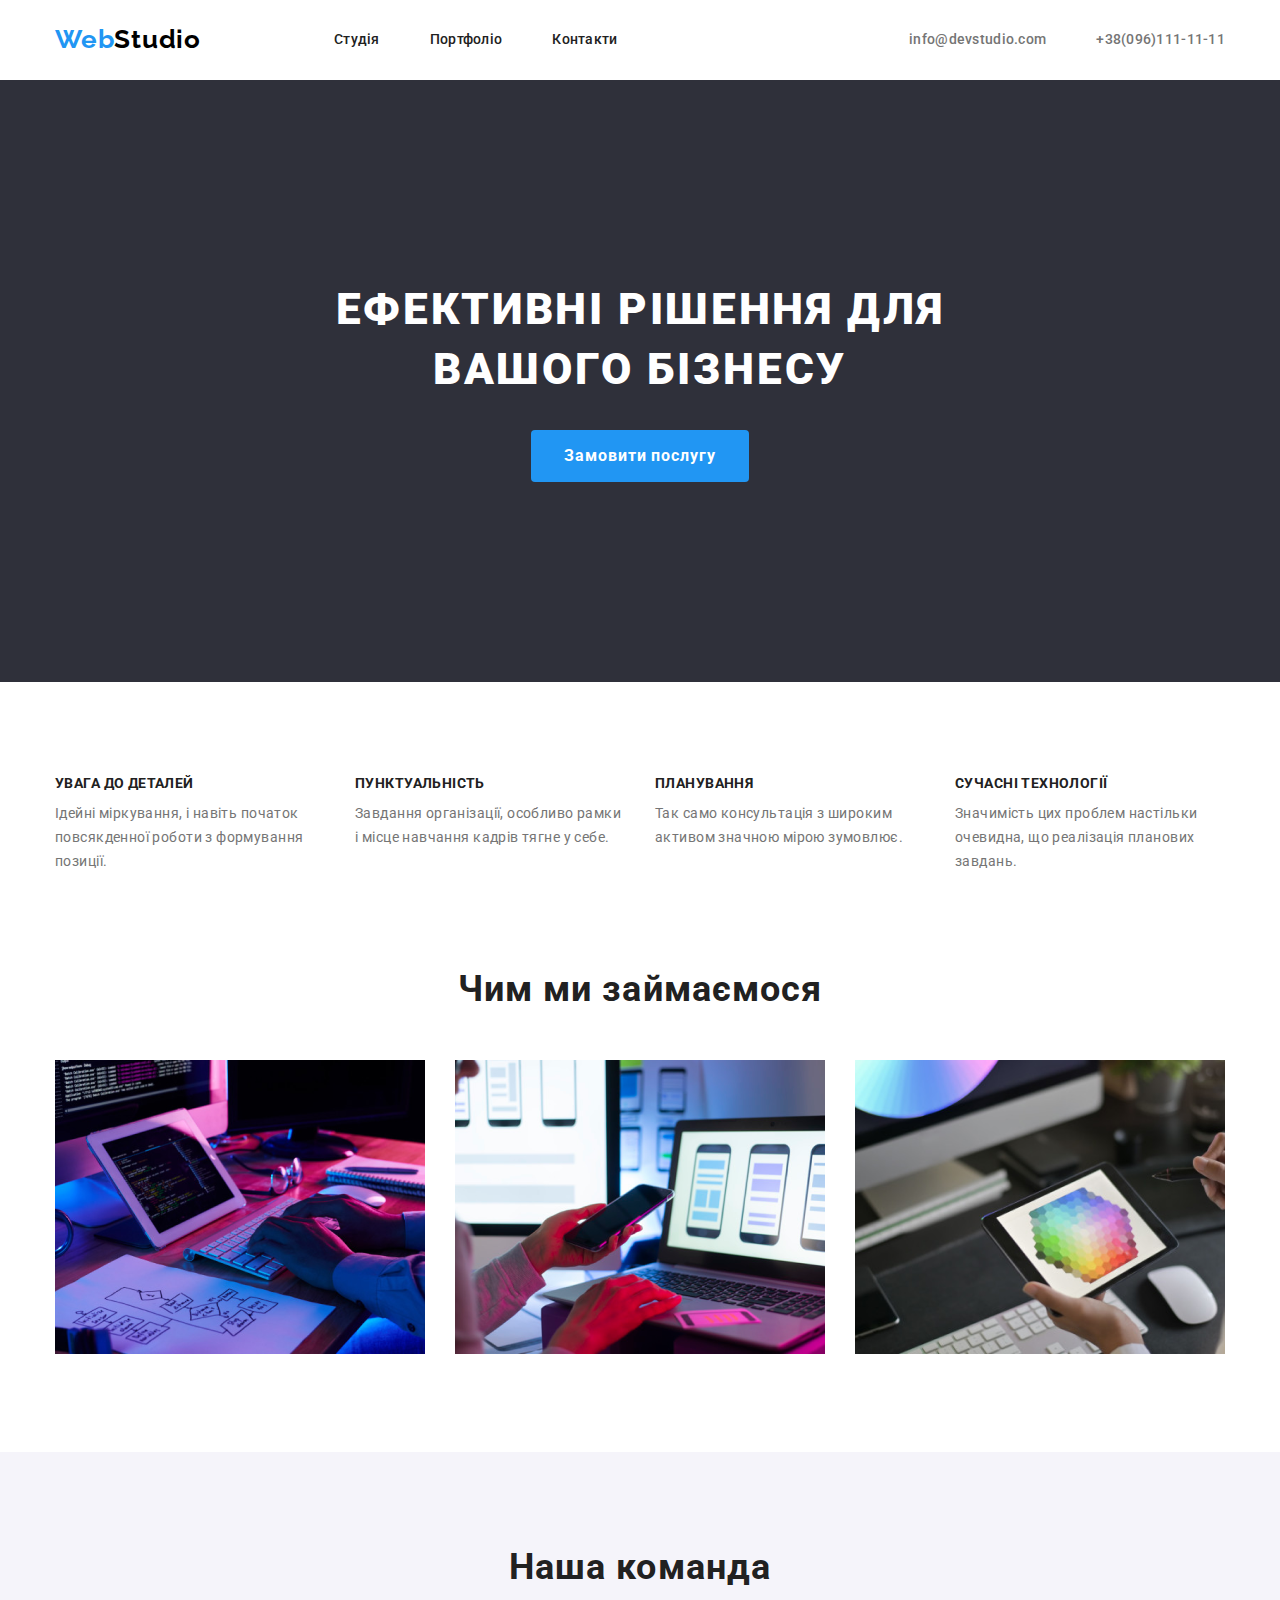
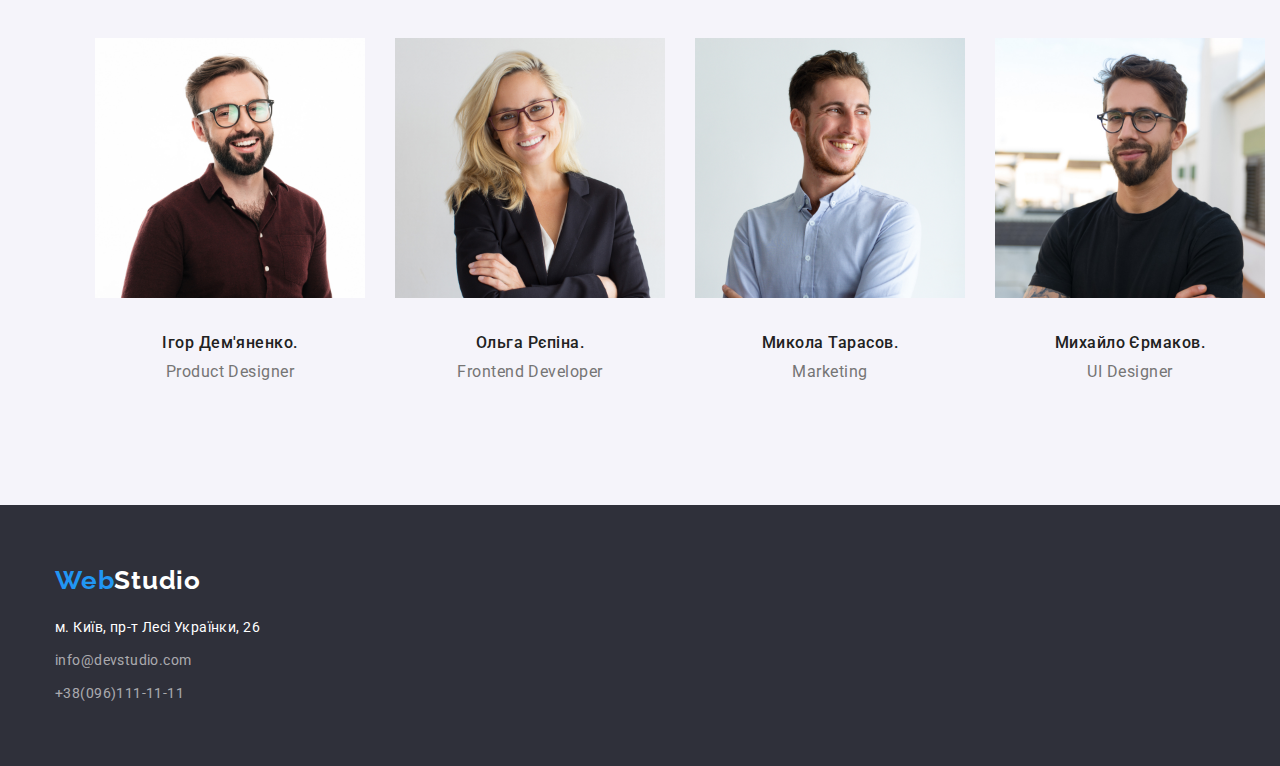
==== commit e9205232: "доопрацювання" ====
--- a/index.html
+++ b/index.html
@@ -11,7 +11,7 @@
         <link rel="stylesheet" href="./css/styles.css" />
     </head>  
     <body>
-        <header class="page-header">
+        <header class="page-first">
             <div class="conteiner main-nav">
             <a class="logo-header" href="/"> 
                 <span class="accent">Web</span>Studio
@@ -30,15 +30,15 @@
             </div>
         </header>
         <main>
-            <div class="hero">
-            <section>
+            <div>
+            <section class="section-hero">
                 <h1 class="hero-title">Ефективні рішення для<br> вашого бізнесу</h1>
-                <button class="button" type="button">Замовити послугу</button>
+                <button type="button" class="hero-button">Замовити послугу</button>
             </section>
             </div>
-            <section class="section">
+            <section class="section-features">
                 <div class="conteiner">
-                <ul class="features list">
+                 <ul class="features list">
                      <li class="features-text">
                         <h3 class="section-title">УВАГА ДО ДЕТАЛЕЙ</h3>
                         <p class="section-paragraph">Ідейні міркування, і навіть початок повсякденної роботи з формування позиції.</p>
@@ -55,12 +55,12 @@
                         <h3 class="section-title">СУЧАСНІ ТЕХНОЛОГІЇ</h3>
                         <p class="section-paragraph">Значимість цих проблем настільки очевидна, що реалізація планових завдань.</p>
                     </li>
+                </ul>
                 </div>
-                </ul>
                 </section>
-                <section class="section">
+                <section class="section-work">
                 <div class="conteiner">
-                <h2 class="section-job">Чим ми займаємося</h2>
+                <h2 class="job">Чим ми займаємося</h2>
                 <ul class="metier list">
                     <li class="box">                  
                         <img
@@ -86,51 +86,59 @@
                 </ul>
                 </div>
                 </section>
-            <section class="section">
+            <section class="section-team">
                 <div class="conteiner">
-                <h2 class="section-team">Наша команда</h2>
+                <h2 class="section-text">Наша команда</h2>
                 <ul class="photo-list">
                     <li class="item">
-                        <img
+                            <img
                         src="./images/photo1.jpg"
                         alt="Ігор Дем'яненко. Product Designer"
                         width="270"
                         />
-                        <h3 class="section-name">Ігор Дем'яненко.</h3>
-                        <p class="section-profession">Product Designer</p>
+                        <div class="crewman">
+                            <h3 class="section-name">Ігор Дем'яненко.</h3>
+                            <p class="section-profession">Product Designer</p>
+                        </div>
                     </li>
                     <li class="item">                    
-                        <img
+                            <img
                         src="./images/photo2.jpg"
                         alt="Ольга Рєпіна. Frontend Developer"
                         width="270"
                         />
-                        <h3 class="section-name">Ольга Рєпіна.</h3>
-                        <p class="section-profession">Frontend Developer</p>                        
+                        <div class="crewman">
+                            <h3 class="section-name">Ольга Рєпіна.</h3>
+                            <p class="section-profession">Frontend Developer</p>
+                        </div>                        
                     </li>
                     <li class="item">                        
-                        <img
+                            <img
                         src="./images/photo3.jpg"
                         alt="Микола Тарасов. Marketing"
                         width="270"
                         />
-                        <h3 class="section-name">Микола Тарасов.</h3>
-                        <p class="section-profession">Marketing</p>                        
+                        <div class="crewman">
+                            <h3 class="section-name">Микола Тарасов.</h3>
+                            <p class="section-profession">Marketing</p>
+                        </div>                           
                     </li>
                     <li class="item">                        
-                        <img
+                            <img
                         src="./images/photo4.jpg"
                         alt="Михайло Єрмаков. UI Designer"
                         width="270"
                         />
-                        <h3 class="section-name">Михайло Єрмаков.</h3>
-                        <p class="section-profession">UI Designer</p>                        
+                        <div class="crewman">
+                            <h3 class="section-name">Михайло Єрмаков.</h3>
+                            <p class="section-profession">UI Designer</p>
+                        </div>                        
                     </li>
                 </ul>
                 </div>
             </section>
         </main>
-        <footer>
+        <footer class="footer">
             <div class="conteiner">
             <a class="logo-footer" href="/"> 
                 <span class="accent">Web</span>Studio
--- a/css/styles.css
+++ b/css/styles.css
@@ -28,7 +28,7 @@
 }
 
 body {
-background: var(--primary-background-color);
+/*background: var(--primary-background-color);*/
 color: var(--primary-text-color);
 font-family: Roboto, sans-serif;
 }
@@ -51,13 +51,13 @@
 
 
 /* HEADER */
-.page-header {
+.page-first {
 background-color: var(--primary-white-color);
 }
 
 .logo-header {
-margin-top: 24px;
-margin-bottom: 25px;
+padding-top: 24px;
+padding-bottom: 25px;
 
 text-decoration: none;
 color: var(--primary-logo-color);
@@ -104,11 +104,11 @@
 .main-nav {
     display: flex;
     align-items: center;
-    /*justify-content: space-around;*/
-}
+  }
 
 
 /* address header*/
+
 .address {
     display:flex;
     margin-left: auto;
@@ -119,14 +119,10 @@
 }
 
 .address a {
-    display:block;
+    display: block;
 padding-top: 32px;
 padding-bottom: 32px;
-}
-
-.address a {
-margin-top: 32px;
-margin-bottom: 32px;
+
 text-decoration: none;
 color: var(--primary-text-color);
 font-weight: 500;
@@ -141,20 +137,22 @@
 }
 
  /*HERO */
-.hero {
+.section-hero {
+    padding-top: 200px;
+    padding-bottom: 200px;
     margin-left: auto;
     margin-right: auto;
+    
 background-color: #2F303A;
 color: var(--primary-white-color);
-width: 1600px;
-height: 600px;
+
+
    }
 
 .hero-title {
     margin-top: 0;
     margin-bottom: 0;
-padding-top: 200px;
-padding-bottom: 30px;
+    margin-bottom: 30px;
 
 text-transform: uppercase;
 font-weight: 900;
@@ -167,11 +165,272 @@
    }
 
 /* BUTTON */
-button {
+
+.hero-button {
+    display: flex;
+margin-left: auto;
+margin-right: auto;
+border-radius: 4px;
+padding: 10.14px 32.04px;
+min-width: 216px;
+        
+background-color: var(--accent-color);
+color: var(--primary-white-color);
+font-family: inherit;
+font-weight: 700;
+font-size: 16px;
+line-height: 1.88;
+letter-spacing: 0.06em;
+         
+}
+
+/*features*/
+
+.section-features {
+    padding-top: 94px;
+    padding-bottom: 94px;
+   }
+
+.features{
+display: flex;
+padding-left: 0;
+padding-right: 0;
+}
+
+.features > .features-text {
+width: 270px;
+margin-right: 30px;
+margin-left: 0;
+}
+
+.features-text:last-child {
+    margin-right: 0px;
+}
+
+.section-title {
+margin-top: 0;
+margin-bottom: 10px;
+color: var(--title-text-color);
+font-family: Roboto;
+font-weight: 700;
+font-size: 14px;
+line-height: 1.14;
+letter-spacing: 0.03em;
+    }
+
+.section-paragraph {
+margin-top: 0;
+margin-bottom: 0;
+font-weight: 400;
+font-size: 14px;
+line-height: 1.71;
+letter-spacing: 0.03em;
+    }
+
+.section-work {
+    padding-top: 0px;
+    padding-bottom: 94px;
+}
+
+.job {
+margin-top: 0;
+margin-bottom: 50px;
+color: var(--title-text-color);
+/*background-color: var(--primary-background-color);*/
+font-weight: 700;
+font-size: 36px;
+line-height: 1.17;
+letter-spacing: 0.03em;
+text-align: center;
+    }
+
+.metier {
+    display: flex;
+    padding-left: 0;
+    padding-right: 0;
+}
+
+.metier .box{
+    width: 370px;
+    margin-right: 30px;
+}
+
+.metier .box:last-child{
+    margin-right: 0;
+}
+
+
+.section-team {
+    padding-top: 94px;
+    padding-bottom: 94px;
+
+    background-color: #F5F4FA;
+}
+
+.section-text {
+margin-top: 0;
+margin-bottom: 50px;
+/*background-color: #F5F4FA;*/
+color: var(--title-text-color);
+font-weight: 700;
+font-size: 36px;
+line-height: 1.17;
+letter-spacing: 0.03em;
+text-align: center;
+}
+
+.photo-list {
+    display: flex;
+  }
+
+.photo-list  .item {
+    width: 270px;
+    margin-right: 30px;
+}
+
+.photo-list  .item:last-child {
+margin-right: 0;
+}
+
+.crewman {
+    padding-top: 30px;
+    padding-bottom: 30px;
+    text-align: center;
+}
+
+.section-name {
+margin-top: 0;
+margin-bottom: 10px;
+color: var(--title-text-color);
+font-weight: 500;
+font-size: 16px;
+line-height: 1.19;
+letter-spacing: 0.03em;
+}
+
+.section-profession {
+margin-top: 0;
+margin-bottom: 0px;
+font-weight: 400;
+font-size: 16px;
+line-height: 1.19;
+letter-spacing: 0.03em;
+}
+
+/* footer*/
+
+footer {
+margin-right: auto;
+margin-left: auto;
+background-color: #2F303A;
+}
+
+.footer {
+    padding-top: 60px;
+    padding-bottom: 60px;
+}
+
+.logo-footer {
+    display: block;
+margin-top: 0px;
+margin-bottom: 20px;
+
+text-decoration: none;
+color: var(--primary-white-color);
+font-family: 'Raleway';
+font-style: normal;
+font-weight: 700;
+font-size: 26px;
+line-height: 1.19;
+letter-spacing: 0.03em;
+}
+
+
+.address-footer {
+    display: block;
+    margin-top: 0;
+    margin-bottom: 9px;
+
+text-decoration: none;
+color: var(--primary-white-color);
+font-family: 'Roboto';
+font-style: normal;
+font-weight: 400;
+font-size: 14px;
+line-height: 1.71;
+letter-spacing: 0.03em;
+}
+
+.address-email a {
+    display: block;
+    margin-top: 0;
+    margin-bottom: 9px;
+
+color: rgba(255, 255, 255, 0.6);
+text-decoration: none;
+font-family: 'Roboto';
+font-style: normal;
+font-weight: 400;
+font-size: 14px;
+line-height: 1.71;
+letter-spacing: 0.03em;
+}
+
+.address-tel a {
+    display: block;
+    margin-top: 0;
+    margin-bottom: 0px;
+
+color: rgba(255, 255, 255, 0.6);
+text-decoration: none;
+font-family: 'Roboto';
+font-style: normal;
+font-weight: 400;
+font-size: 14px;
+line-height: 1.71;
+letter-spacing: 0.03em;
+}
+
+
+.address-email .link:hover,
+.address-email .link:focus {
+    color: var(--accent-color);
+}
+
+.address-tel .link:hover,
+.address-tel .link:focus {
+    color: var(--accent-color);
+}
+/*Portfolio*/
+
+.page-secondery {
+    background-color: var(--primary-white-color);
+    border-bottom: 1px solid #ECECEC;
+}
+
+.section-portfolio{
+   padding-top: 94px;
+   padding-bottom: 94px;
+
+}
+
+.filter {
+    display: flex;
+    justify-content: center;
     margin-left: auto;
     margin-right: auto;
-    margin-top: 0px;
-    margin-bottom: 200px;
+    margin-bottom: 50px;
+    padding-left: 0;
+
+}
+
+button {
+       padding: 6px 22px;
+    background: #F5F4FA;
+    border-radius: 4px;
+    border: 1px solid transparent;
+    text-align: center;
+
     color: var(--title-text-color);
     font-family: 'Roboto';
     font-style: normal;
@@ -179,242 +438,15 @@
     font-size: 16px;
     line-height: 1.62;
     letter-spacing: 0.03em;
+
+}
+
+.button {
+    margin-right: 8px;
     }
 
-.button {
-display: flex;
-border: 1px solid transparent;
-border-radius: 4px;
-padding: 10.14px 32.04px;
-min-width: 216px;
-        
-background-color: var(--accent-color);
-color: var(--primary-white-color);
-font-family: inherit;
-font-weight: 700;
-font-size: 16px;
-line-height: 1.88;
-letter-spacing: 0.06em;
-         
-}
-
-/*features*/
-
-.features{
-display: flex;
-padding-top: 94px;
-padding-bottom: 94px;
-padding-left: 0;
-padding-right: 0;
-
-}
-
-.features > .features-text {
-width: 270px;
-margin-right: 30px;
-margin-left: 0;
-}
-
-.features-text:last-child {
-    margin-right: 0px;
-}
-
-.section-title {
-margin-top: 0;
-margin-bottom: 10px;
-color: var(--title-text-color);
-font-family: Roboto;
-font-weight: 700;
-font-size: 14px;
-line-height: 1.14;
-letter-spacing: 0.03em;
-    }
-
-.section-paragraph {
-margin-top: 0;
-margin-bottom: 0;
-font-weight: 400;
-font-size: 14px;
-line-height: 1.71;
-letter-spacing: 0.03em;
-    }
-
-
-.section-job {
-margin-top: 0;
-margin-bottom: 50px;
-color: var(--title-text-color);
-/*background-color: var(--primary-background-color);*/
-font-weight: 700;
-font-size: 36px;
-line-height: 1.17;
-letter-spacing: 0.03em;
-text-align: center;
-    }
-
-.metier {
-    display: flex;
-    padding-bottom: 94px;
-    padding-left: 0;
-    padding-right: 0;
-}
-
-.metier .box{
-    width: 370px;
-    margin-right: 30px;
-}
-
-.metier .box:last-child{
-    margin-right: 0;
-}
-
-
-.section-team {
-margin-top: 0;
-margin-bottom: 50px;
-/*background-color: #F5F4FA;*/
-color: var(--title-text-color);
-font-weight: 700;
-font-size: 36px;
-line-height: 1.17;
-letter-spacing: 0.03em;
-text-align: center;
-}
-
-.photo-list {
-    display: flex;
-    padding-bottom: 94px;
-    padding-left: 0;
-    padding-right: 0;
-}
-
-.photo-list  .item {
-    width: 270px;
-    margin-right: 30px;
-}
-
-.photo-list  .item:last-child {
-margin-right: 0;
-}
-
-.section-name {
-margin-top: 0;
-margin-bottom: 10px;
-color: var(--title-text-color);
-font-weight: 500;
-font-size: 16px;
-line-height: 1.19;
-letter-spacing: 0.03em;
-}
-
-.section-profession {
-margin-top: 0;
-margin-bottom: 30px;
-font-weight: 400;
-font-size: 16px;
-line-height: 1.19;
-letter-spacing: 0.03em;
-}
-
-/* footer*/
-
-footer {
-margin-right: auto;
-margin-left: auto;
-background-color: #2F303A;
-width: 1600px;
-height: 252px;
-}
-
-.logo-footer {
-    display: block;
-padding-top: 60px;
-padding-bottom: 20px;
-
-text-decoration: none;
-color: var(--primary-white-color);
-font-family: 'Raleway';
-font-style: normal;
-font-weight: 700;
-font-size: 26px;
-line-height: 1.19;
-letter-spacing: 0.03em;
-}
-
-/*address {
-margin-top: 0;
-margin-bottom: 9px;
-}*/
-
-.address-footer {
-    display: block;
-    padding-top: 0;
-    padding-bottom: 9px;
-
-text-decoration: none;
-color: var(--primary-white-color);
-font-family: 'Roboto';
-font-style: normal;
-font-weight: 400;
-font-size: 14px;
-line-height: 1.71;
-letter-spacing: 0.03em;
-}
-
-.address-email a {
-    display: block;
-    padding-top: 0;
-    padding-bottom: 9px;
-
-color: rgba(255, 255, 255, 0.6);
-text-decoration: none;
-font-family: 'Roboto';
-font-style: normal;
-font-weight: 400;
-font-size: 14px;
-line-height: 1.71;
-letter-spacing: 0.03em;
-}
-
-.address-tel a {
-    display: block;
-    padding-top: 0;
-    padding-bottom: 60px;
-
-color: rgba(255, 255, 255, 0.6);
-text-decoration: none;
-font-family: 'Roboto';
-font-style: normal;
-font-weight: 400;
-font-size: 14px;
-line-height: 1.71;
-letter-spacing: 0.03em;
-}
-
-
-.address-email .link:hover,
-.address-email .link:focus {
-    color: var(--accent-color);
-}
-
-.address-tel .link:hover,
-.address-tel .link:focus {
-    color: var(--accent-color);
-}
-/*Portfolio*/
-
-.section-portfolio{
-    padding-top: 0;
-    padding-bottom: 0;
-}
-
-.filter{
-    display: flex;
-margin-top: 100;
-margin-bottom: 56;
-margin-left: auto;
-margin-right: auto;
-background-color: tomato;
+.button:last-child {
+margin-right: 0px;
 }
 
 .pages{
@@ -425,8 +457,6 @@
 margin-top: 0;
 margin-bottom: 0;
 padding: 0;
-
-background-color: #2196F3;
 }
 
 
@@ -435,6 +465,10 @@
 .filter .link:focus {
 background-color: var(--accent-color);
 color: var(--primary-white-color);
+}
+
+.pages-title {
+    padding: 20px 24px;
 }
 
 .pages-name {
@@ -460,6 +494,7 @@
      width: 370px;
      margin-right: 30px;
      margin-bottom: 30px;
+     border: 1px solid #EEEEEE;
 }
 
 .pages .item:nth-child(3n) {
